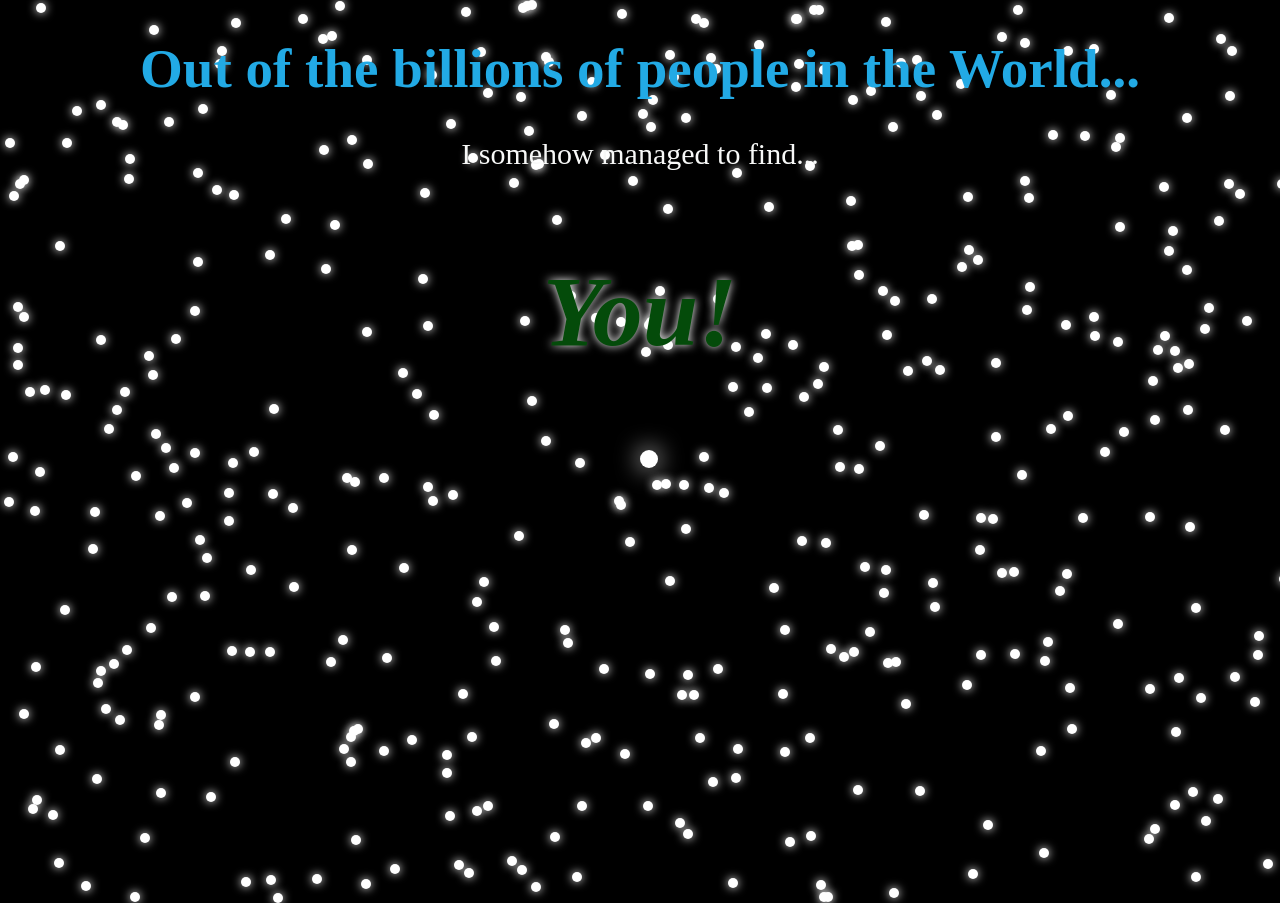
==== index.html @ fca1a771 "index.html" ====
<!DOCTYPE html>
<html lang="en">
<head>
    <meta charset="UTF-8">
    <meta name="viewport" content="width=device-width, initial-scale=1.0">
    <title>HappyBirthday</title>
    <link rel="stylesheet" href="style.css">
</head>

<body>
   <h1>Out of the billions of people in the World...</h1>
   <p> I somehow managed to find...</p>
   <h2>You!</h2>
   <div class="star"></div>
   <script src="script.js"></script>

</body>
---- style.css ----
body
    {
        background-color: black;
        
    }
    h1, p, h2
    {
       
        text-align: center;
        font-family: 'Didot', serif;
        z-index: 2;
    }
    h1
    {
        font-size: 55px;
        color: rgb(34, 170, 229);
        
    }
    p
    {
        
        font-size: 30px;
        color: rgb(247, 248, 247);
      
    }
    h2
    {
      
        font-size: 100px;
     
        font-style: italic; 
        text-shadow: 0 0 10px white;
        color: rgb(4, 75, 10);
    }
    .star
    {
        width: 10px;
        height: 10px;
        background-color: white;
        border-radius: 50%;
       box-shadow: 0 0 10px white;
       position: absolute;
       z-index: -1;
    }
    .special-star
    {
        width: 18px;
        height: 18px;
        background-color: white;
        border-radius: 50%;
        position: absolute;
        box-shadow: 0 0 25px white;
        animation: twinkle 3s infinite;
    }
        
@keyframes twinkle
    {
        0%, 100%
        {
            opacity: 1;
        }
        50%
        {
            opacity: 0.5;
        }
    }
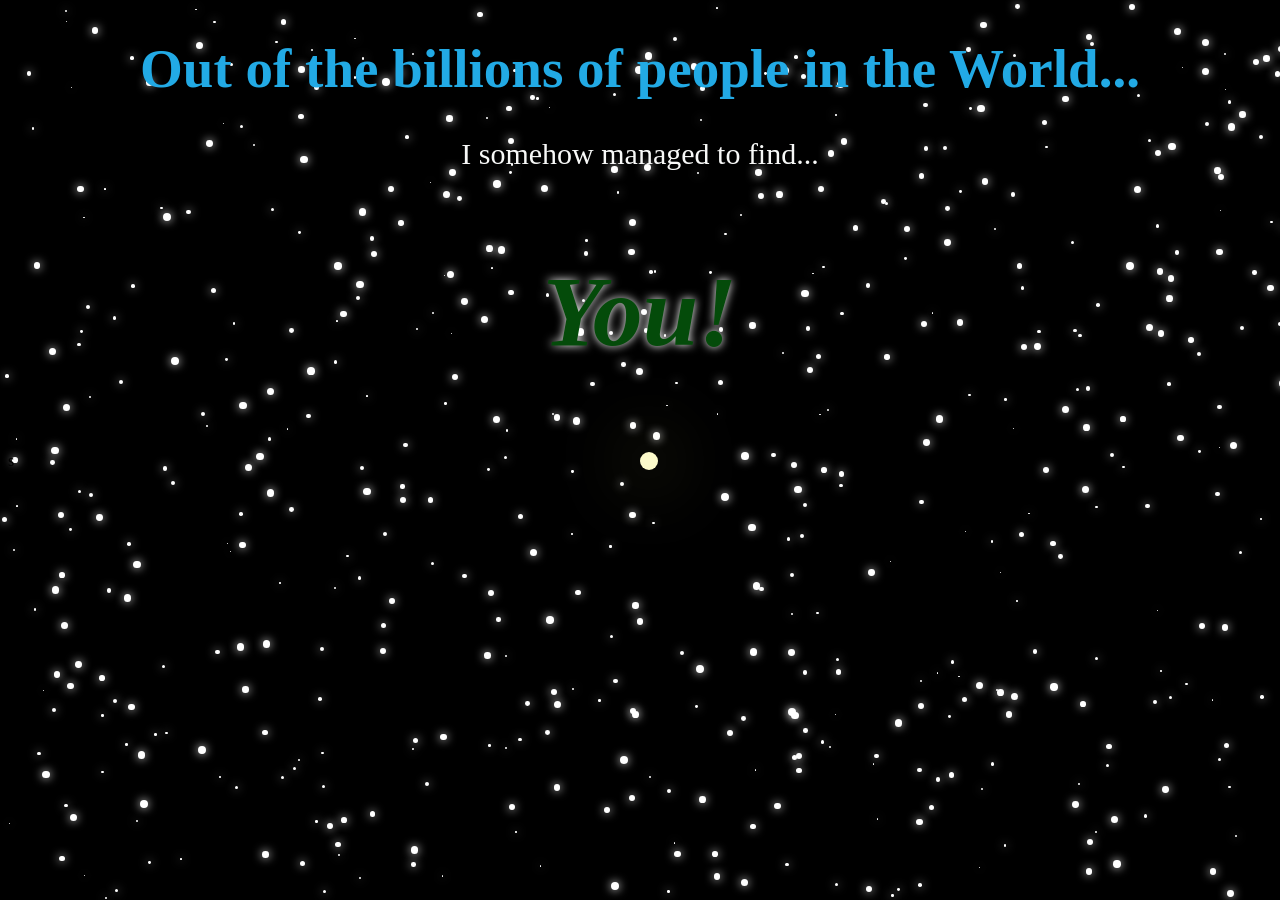
==== commit d2deeeac: "style.css" ====
--- a/index.html
+++ b/index.html
@@ -14,4 +14,4 @@
    <div class="star"></div>
    <script src="script.js"></script>
 
-</body>+</body>s
--- a/style.css
+++ b/style.css
@@ -14,14 +14,18 @@
     {
         font-size: 55px;
         color: rgb(34, 170, 229);
-        
+        opacity: 0;
+        animation: fadeIn 3s forwards;
+        animation-delay: 2s;
     }
     p
     {
         
         font-size: 30px;
         color: rgb(247, 248, 247);
-      
+        opacity: 0;
+        animation: fadeIn 3s forwards;
+        animation-delay: 5s;
     }
     h2
     {
@@ -31,37 +35,60 @@
         font-style: italic; 
         text-shadow: 0 0 10px white;
         color: rgb(4, 75, 10);
+        opacity: 0;
+        animation: fadeIn 3s forwards; 
+        animation-delay: 8s;
     }
     .star
     {
-        width: 10px;
-        height: 10px;
+    
         background-color: white;
         border-radius: 50%;
        box-shadow: 0 0 10px white;
        position: absolute;
        z-index: -1;
+       opacity: 0;
+       animation: fadeIn 3s forwards;
     }
     .special-star
     {
         width: 18px;
         height: 18px;
-        background-color: white;
+        background-color: rgb(252, 250, 202);
         border-radius: 50%;
         position: absolute;
-        box-shadow: 0 0 25px white;
-        animation: twinkle 3s infinite;
+        box-shadow: 0 0 75px rgb(244, 252, 143);
+        
+        opacity: 0;
+       
+
+        
+       animation:
+        fadeIn 3s 15s forwards,
+        twinkle 3s 13s infinite;
+        
     }
         
 @keyframes twinkle
     {
         0%, 100%
         {
-            opacity: 1;
+            box-shadow: 0 0 5px rgb(207, 213, 121);
         }
         50%
         {
-            opacity: 0.5;
+            box-shadow: 0 0 70px rgb(202, 209, 99);
         }
     }
-        +    
+@keyframes fadeIn
+    {
+        0%
+        {
+            opacity: 0;
+        }
+        100%
+        {
+            opacity: 1;
+        }
+    }
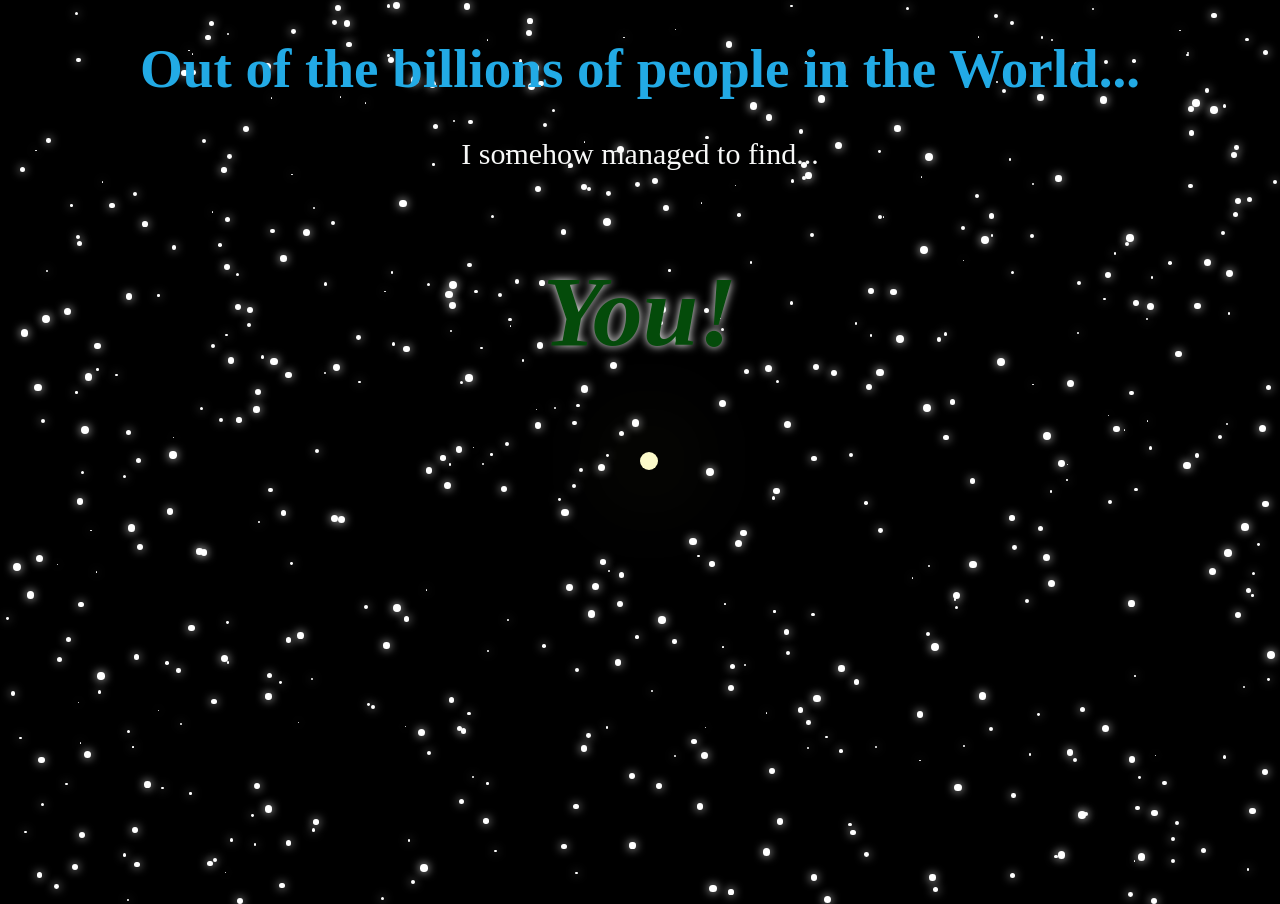
==== commit 325e390c: "index.html" ====
--- a/index.html
+++ b/index.html
@@ -4,7 +4,7 @@
     <meta charset="UTF-8">
     <meta name="viewport" content="width=device-width, initial-scale=1.0">
     <title>HappyBirthday</title>
-    <link rel="stylesheet" href="style.css">
+    <link rel="stylesheet" href="intro.css">
 </head>
 
 <body>
@@ -12,6 +12,6 @@
    <p> I somehow managed to find...</p>
    <h2>You!</h2>
    <div class="star"></div>
-   <script src="script.js"></script>
+   <script src="intro.js"></script>
 
 </body>s
--- a/intro.css
+++ b/intro.css
@@ -0,0 +1,94 @@
+body
+    {
+        background-color: black;
+        
+    }
+    h1, p, h2
+    {
+       
+        text-align: center;
+        font-family: 'Didot', serif;
+        z-index: 2;
+    }
+    h1
+    {
+        font-size: 55px;
+        color: rgb(34, 170, 229);
+        opacity: 0;
+        animation: fadeIn 3s forwards;
+        animation-delay: 2s;
+    }
+    p
+    {
+        
+        font-size: 30px;
+        color: rgb(247, 248, 247);
+        opacity: 0;
+        animation: fadeIn 3s forwards;
+        animation-delay: 5s;
+    }
+    h2
+    {
+      
+        font-size: 100px;
+     
+        font-style: italic; 
+        text-shadow: 0 0 10px white;
+        color: rgb(4, 75, 10);
+        opacity: 0;
+        animation: fadeIn 3s forwards; 
+        animation-delay: 8s;
+    }
+    .star
+    {
+    
+        background-color: white;
+        border-radius: 50%;
+       box-shadow: 0 0 10px white;
+       position: absolute;
+       z-index: -1;
+       opacity: 0;
+       animation: fadeIn 3s forwards;
+    }
+    .special-star
+    {
+        width: 18px;
+        height: 18px;
+        background-color: rgb(252, 250, 202);
+        border-radius: 50%;
+        position: absolute;
+        box-shadow: 0 0 95px rgb(244, 252, 143);
+        
+        opacity: 0;
+       
+
+        
+       animation:
+        fadeIn 3s 15s forwards,
+        twinkle 3s 13s infinite;
+    animation-timing-function: ease-in-out;
+    }
+        
+@keyframes twinkle
+    {
+        0%, 100%
+        {
+            box-shadow: 0 0 5px rgb(207, 213, 121);
+        }
+        50%
+        {
+            box-shadow: 0 0 70px rgb(202, 209, 99);
+        }
+    }
+    
+@keyframes fadeIn
+    {
+        0%
+        {
+            opacity: 0;
+        }
+        100%
+        {
+            opacity: 1;
+        }
+    }
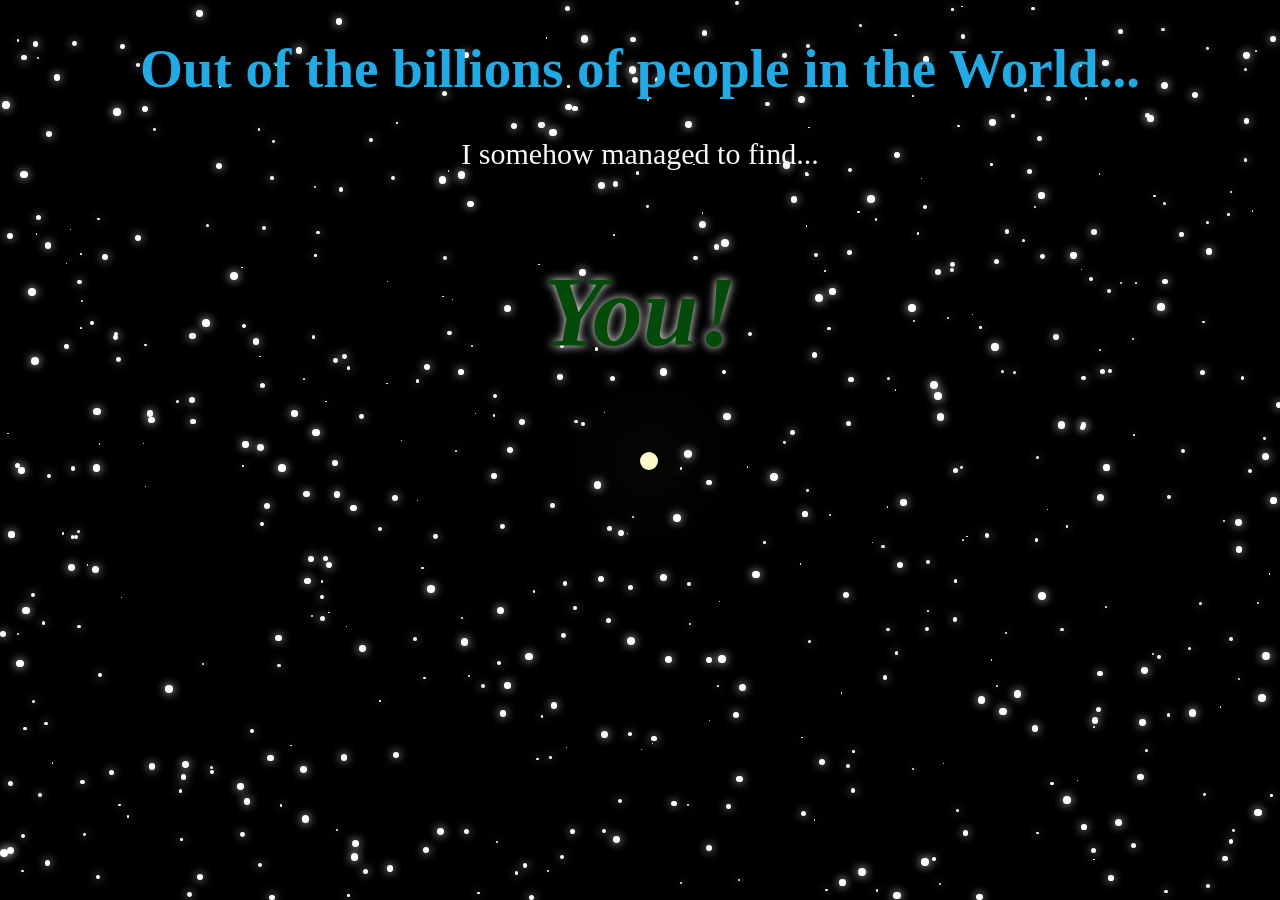
==== commit ed1cbd7e: "intro_notes.txt" ====
--- a/index.html
+++ b/index.html
@@ -14,4 +14,4 @@
    <div class="star"></div>
    <script src="intro.js"></script>
 
-</body>s+</body>
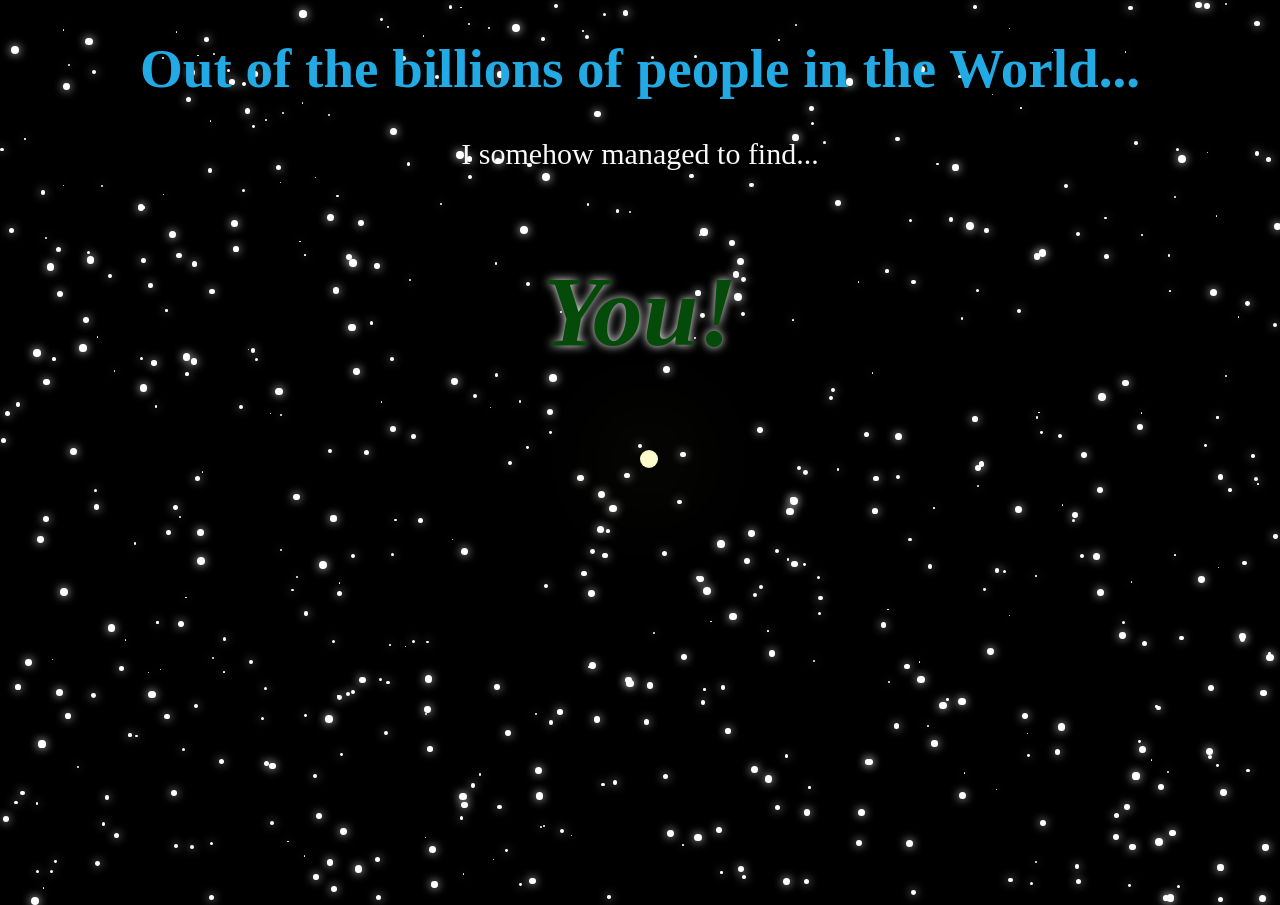
==== commit af62a48b: "intro.css" ====
--- a/index.html
+++ b/index.html
@@ -14,4 +14,4 @@
    <div class="star"></div>
    <script src="intro.js"></script>
 
-</body>+</body>
--- a/intro.css
+++ b/intro.css
@@ -91,4 +91,24 @@
         {
             opacity: 1;
         }
+    }
+
+
+@keyframes disappear
+    {
+        0%
+        {
+            opacity: 1;
+            transform: scale(1);
+        }
+        100%
+        {
+            opacity: 0;
+            transform: scale(0);
+        }
+    }
+
+    .disappear
+    {
+        animation: disappear 2s forwards;
     }
